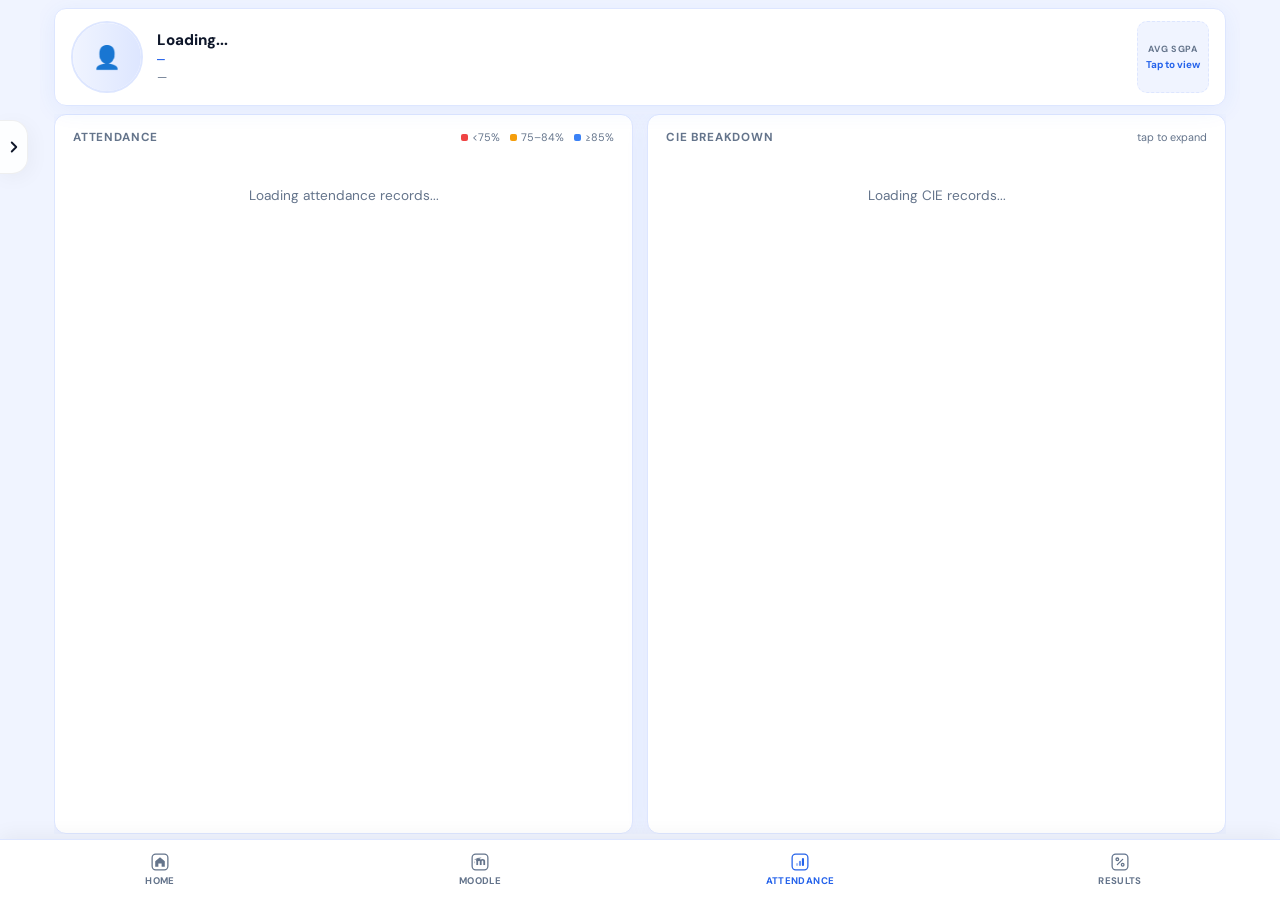
==== attendance/index.html @ 489765eb "UI Updated" ====
<!DOCTYPE html>
<html lang="en">
<head>
  <meta charset="UTF-8"/>
  <meta name="viewport" content="width=device-width, initial-scale=1.0, maximum-scale=1.0, user-scalable=no, viewport-fit=cover"/>
  <title>Attendance — Student Hub</title>
  <meta name="theme-color" content="#2563eb">
  <link rel="manifest" href="../manifest.json"/>
  <link rel="icon" type="image/svg+xml" href="../icon.svg"/>
  
  <link rel="preconnect" href="https://fonts.googleapis.com">
  <link rel="preconnect" href="https://fonts.gstatic.com" crossorigin>
  <link href="https://fonts.googleapis.com/css2?family=DM+Sans:wght@400;600;700;800&family=DM+Mono:wght@400;500;700;800&display=swap" rel="stylesheet">
  
  <script>
    try {
      var _t = localStorage.getItem('nie_theme') || (matchMedia('(prefers-color-scheme:dark)').matches ? 'dark' : 'light');
      document.documentElement.setAttribute('data-theme', _t);
    } catch(e) {}
  </script>
  
  <style>
    :root{--bg:#f0f4ff;--surface:#fff;--border:#dde6ff;--accent:#2563eb;--accent-h:#1d4ed8;--muted:#64748b;--text:#0f172a;--danger:#dc2626;--warn:#f59e0b;--radius:12px;--shadow:0 4px 24px rgba(37,99,235,.07);color-scheme:light}
    [data-theme=dark]{--bg:#0f172a;--surface:#000;--border:#334155;--muted:#94a3b8;--text:#e2e8f0;--shadow:0 4px 24px rgba(0,0,0,0.4);color-scheme:dark}
    [data-theme=dark] .cr:hover{background:#1e293b}
    [data-theme=dark] .cr{border-bottom-color:#1e293b}
    [data-theme=dark] details.bd-item[open] summary{background:#1e293b}
    [data-theme=dark] details.bd-item summary:hover{background:#1e3a5f}
    [data-theme=dark] .bd-code{background:#172554}
    [data-theme=dark] .att-tbl td{border-bottom-color:#334155}
    [data-theme=dark] .att-tbl-section{background:#2a2a2a}
    [data-theme=dark] .att-goal-box-cell{background:#2a2a2a}
    [data-theme=dark] .att-goal-card-head.g75{background:#2d1f06;color:#fbbf24;border-bottom-color:#78350f}
    [data-theme=dark] .att-goal-card-head.g85{background:#172554;color:#93c5fd;border-bottom-color:#1e40af}
    [data-theme=dark] .att-goal-card-head.done{background:#052e16;color:#4ade80;border-bottom-color:#14532d}
    [data-theme=dark] .att-modal-card{background:#000}
    [data-theme=dark] .att-modal-header{border-bottom-color:#334155}
    [data-theme=dark] .comp-track{background:#334155}
    [data-theme=dark] details.bd-item summary{background:#0f172a}
    [data-theme=dark] .cr-track{background:#334155}
    [data-theme=dark] .cr-mark{background:rgba(255,255,255,.45)}
    [data-theme=dark] .sgpa-sem-box.empty{background:#1e293b;border-color:#334155;color:#475569}
    [data-theme=dark] #refresh-overlay{background:rgba(15,23,42,.92)}
    [data-theme=dark] *::-webkit-scrollbar{width:6px;height:6px}
    [data-theme=dark] *::-webkit-scrollbar-track{background:#0f172a}
    [data-theme=dark] *::-webkit-scrollbar-thumb{background:#334155;border-radius:99px}
    [data-theme=dark] *::-webkit-scrollbar-thumb:hover{background:#475569}
    [data-theme=dark] [data-color=green]{background:rgba(22,163,74,.14)!important;border-color:rgba(22,163,74,.4)!important;color:#4ade80!important}
    [data-theme=dark] [data-color=blue]{background:rgba(37,99,235,.14)!important;border-color:rgba(37,99,235,.4)!important;color:#60a5fa!important}
    [data-theme=dark] [data-color=amber]{background:rgba(180,83,9,.18)!important;border-color:rgba(251,191,36,.35)!important;color:#fbbf24!important}
    [data-theme=dark] [data-color=red]{background:rgba(220,38,38,.14)!important;border-color:rgba(220,38,38,.4)!important;color:#f87171!important}
    [data-theme=dark] .sgpa-sem-row{opacity:.85}
    *,*::before,*::after{box-sizing:border-box;margin:0;padding:0}
    html,body{height:100%;overflow:hidden}
    body{font-family:'DM Sans',sans-serif;background:var(--bg);color:var(--text);display:flex;flex-direction:column}
    
    /* SHARED CSS */
    .bottom-nav{position:fixed;bottom:0;left:0;right:0;background:var(--surface);border-top:1px solid var(--border);display:flex;align-items:stretch;justify-content:space-around;padding:6px 0 max(6px,env(safe-area-inset-bottom));z-index:200;box-shadow:0 -4px 20px rgba(0,0,0,.05)}
    [data-theme=dark] .bottom-nav{box-shadow:0 -4px 20px rgba(0,0,0,.3)}
    .nav-tab{flex:1;display:flex;flex-direction:column;align-items:center;gap:3px;padding:7px 4px;color:var(--muted);font-family:'DM Sans',sans-serif;font-size:.6rem;font-weight:700;text-transform:uppercase;letter-spacing:.04em;text-decoration:none;transition:color .15s}
    .nav-tab:hover{color:var(--text)}.nav-tab.active{color:var(--accent)}
    .btn-icon{background:rgba(255,255,255,.12);border:1px solid rgba(255,255,255,.2);border-radius:8px;width:34px;height:34px;display:flex;align-items:center;justify-content:center;cursor:pointer;transition:background .15s;color:#fff;flex-shrink:0;padding:0}
    .btn-icon:hover{background:rgba(255,255,255,.22)}

    .modal-overlay{position:fixed;inset:0;z-index:9997;display:flex;align-items:center;justify-content:center;padding:16px;opacity:0;pointer-events:none;transition:opacity .2s;background:rgba(15,23,42,.5);backdrop-filter:blur(0)}
    .modal-overlay.active{opacity:1;pointer-events:auto;backdrop-filter:blur(12px)}
    .modal-card{background:var(--surface);border-radius:20px;padding:20px;width:min(520px,100%);box-shadow:0 20px 40px rgba(0,0,0,.15);transform:scale(.95);transition:transform .2s;border:1px solid var(--border);max-height:85vh;overflow-y:auto}
    .modal-overlay.active .modal-card{transform:scale(1)}
    .modal-title{font-size:1rem;font-weight:800;margin-bottom:14px;letter-spacing:-.3px;text-align:center}
    .s-group{margin-bottom:10px}
    .s-label{display:block;font-size:.65rem;font-weight:700;text-transform:uppercase;letter-spacing:.04em;color:var(--muted);margin-bottom:4px}
    .s-input{width:100%;height:42px;padding:0 12px;border:1.5px solid var(--border);border-radius:10px;background:var(--bg);color:var(--text);font-family:'DM Sans',sans-serif;font-size:.85rem;font-weight:600;outline:none;transition:border-color .15s}
    .s-input:focus{border-color:var(--accent)}
    .s-input::placeholder{color:var(--muted);font-weight:400}
    .email-row{display:flex;align-items:stretch}
    .email-row .s-input{border-radius:10px 0 0 10px;border-right:none;flex:1;min-width:0}
    .email-suffix{border:1.5px solid var(--border);border-left:none;border-radius:0 10px 10px 0;padding:0 10px;display:flex;align-items:center;font-size:.78rem;font-weight:600;color:var(--muted);white-space:nowrap;background:var(--bg)}
    .email-row:focus-within .s-input{border-color:var(--accent)}
    .email-row:focus-within .email-suffix{border-color:var(--accent)}
    .modal-actions{display:flex;gap:8px;margin-top:14px}
    .modal-btn{flex:1;padding:10px;border-radius:10px;font-family:'DM Sans',sans-serif;font-weight:700;font-size:.85rem;cursor:pointer;border:none;transition:all .15s}
    .modal-btn-cancel{background:var(--bg);color:var(--text);border:1.5px solid var(--border)}
    .modal-btn-cancel:hover{border-color:var(--muted)}
    .modal-btn-save{background:var(--accent);color:#fff}.modal-btn-save:hover{opacity:.9}
    
    .ce-dropdown{position:relative;user-select:none}
    .ce-dd-trigger{width:100%;height:42px;padding:0 12px;border:1.5px solid var(--border);border-radius:10px;background:var(--bg);color:var(--text);font-family:'DM Sans',sans-serif;font-size:.8rem;font-weight:600;display:flex;align-items:center;justify-content:space-between;cursor:pointer;transition:border-color .15s;gap:8px}
    .ce-dd-trigger:hover,.ce-dropdown.open .ce-dd-trigger{border-color:var(--accent)}
    .ce-dd-trigger svg{flex-shrink:0;color:var(--muted);transition:transform .2s}
    .ce-dropdown.open .ce-dd-trigger svg{transform:rotate(180deg)}
    .ce-dd-menu{position:absolute;left:0;right:0;top:calc(100% + 6px);background:var(--surface);border:1.5px solid var(--border);border-radius:10px;overflow:hidden;z-index:100;box-shadow:0 8px 24px rgba(0,0,0,.12);display:none}
    [data-theme=dark] .ce-dd-menu{box-shadow:0 8px 24px rgba(0,0,0,.4)}
    .ce-dropdown.open .ce-dd-menu{display:block}
    .ce-dd-opt{padding:10px 12px;font-size:.8rem;font-weight:600;font-family:'DM Sans',sans-serif;cursor:pointer;transition:background .1s;color:var(--text);display:flex;align-items:center;justify-content:space-between}
    .ce-dd-opt:hover{background:rgba(37,99,235,.05)}
    [data-theme=dark] .ce-dd-opt:hover{background:rgba(255,255,255,.06)}
    .ce-dd-opt.selected{color:var(--accent)}
    .ce-dd-opt+.ce-dd-opt{border-top:1px solid var(--border)}

    /* Global Navigation Drawer */
    .drawer-pull-tab {
      position: fixed; left: -4px; top: 120px; z-index: 999;
      width: 32px; height: 54px;
      background: rgba(255, 255, 255, 0.85); color: var(--text);
      border: 1px solid rgba(0,0,0,0.06); border-radius: 0 16px 16px 0;
      display: flex; align-items: center; justify-content: center;
      cursor: pointer; box-shadow: 4px 4px 20px rgba(0, 0, 0, 0.04);
      backdrop-filter: blur(12px); -webkit-backdrop-filter: blur(12px);
      transition: all 0.3s cubic-bezier(0.34, 1.56, 0.64, 1);
      padding: 0; padding-left: 4px; outline: none;
    }
    .drawer-pull-tab:hover { width: 40px; background: #fff; color: var(--accent); box-shadow: 6px 6px 24px rgba(0, 0, 0, 0.08); }
    .drawer-pull-tab:active { transform: scale(0.92) translateX(-4px); }
    [data-theme=dark] .drawer-pull-tab { background: rgba(0, 0, 0, 0.85); box-shadow: 4px 4px 20px rgba(0,0,0,0.4); border: 1px solid rgba(255,255,255,0.15); }
    [data-theme=dark] .drawer-pull-tab:hover { background: #000; box-shadow: 6px 6px 24px rgba(0,0,0,0.5); }

    .drawer-overlay {
      position: fixed; inset: 0; background: rgba(15, 23, 42, 0.2); 
      backdrop-filter: blur(0px); -webkit-backdrop-filter: blur(0px);
      z-index: 9998; opacity: 0; pointer-events: none;
      transition: all 0.4s cubic-bezier(0.16, 1, 0.3, 1);
    }
    .drawer-overlay.active { opacity: 1; pointer-events: auto; backdrop-filter: blur(6px); -webkit-backdrop-filter: blur(6px); }
    [data-theme=dark] .drawer-overlay { background: rgba(0, 0, 0, 0.4); }

    .drawer-content {
      position: absolute; left: 0; top: 0; bottom: 0;
      width: 290px; background: rgba(255, 255, 255, 0.85);
      border-right: 1px solid rgba(0,0,0,0.06); border-radius: 0 24px 24px 0;
      display: flex; flex-direction: column;
      transform: translateX(-100%); transition: transform 0.4s cubic-bezier(0.16, 1, 0.3, 1);
      box-shadow: 20px 0 40px rgba(0, 0, 0, 0.06);
      backdrop-filter: blur(20px); -webkit-backdrop-filter: blur(20px);
      overflow: hidden;
    }
    .drawer-overlay.active .drawer-content { transform: translateX(0); }
    [data-theme=dark] .drawer-content { background: rgba(0, 0, 0, 0.85); box-shadow: 20px 0 40px rgba(0,0,0,0.5); border-right: 1px solid rgba(255,255,255,0.15); }

    .drawer-header { padding: 24px 20px; display: flex; align-items: center; justify-content: space-between; flex-shrink: 0; }
    .drawer-title { font-size: 1.25rem; font-weight: 800; color: var(--text); letter-spacing: -0.5px; }
    .drawer-close-btn {
      background: rgba(0,0,0,0.03); border: none; color: var(--muted); cursor: pointer;
      width: 36px; height: 36px; border-radius: 12px; display: flex; align-items: center; justify-content: center;
      transition: background 0.15s, color 0.15s; padding: 0;
    }
    .drawer-close-btn:hover { background: rgba(0,0,0,0.08); color: var(--text); }
    [data-theme=dark] .drawer-close-btn { background: rgba(255,255,255,0.05); }
    [data-theme=dark] .drawer-close-btn:hover { background: rgba(255,255,255,0.1); color: #fff; }

    .drawer-menu-list { padding: 10px 16px 24px 16px; display: flex; flex-direction: column; gap: 6px; flex: 1; overflow-y: auto; }
    .drawer-menu-item {
      display: flex; align-items: center; gap: 14px; padding: 14px 16px; border-radius: 14px;
      color: var(--muted); text-decoration: none; font-family: 'DM Sans', sans-serif; font-size: 0.95rem; font-weight: 600;
      transition: all 0.2s ease; background: transparent; border: none; width: 100%; text-align: left; cursor: pointer; outline: none;
    }
    .drawer-menu-item:hover { background: rgba(37, 99, 235, 0.08); color: var(--accent); transform: translateX(4px); }
    [data-theme=dark] .drawer-menu-item:hover { background: rgba(255, 255, 255, 0.06); color: #fff; }
    .drawer-menu-item.danger { color: var(--danger); margin-top: auto; }
    .drawer-menu-item.danger:hover { background: rgba(239, 68, 68, 0.08); color: var(--danger); transform: translateX(4px); }
    .drawer-menu-icon { display: flex; align-items: center; justify-content: center; flex-shrink: 0; color: currentColor; }
    .drawer-menu-icon svg { display: block; transition: transform 0.2s ease; }
    .drawer-divider { height: 1px; background: linear-gradient(90deg, transparent, rgba(0,0,0,0.06), transparent); margin: 12px 0; flex-shrink: 0; border: none; }
    [data-theme=dark] .drawer-divider { background: linear-gradient(90deg, transparent, rgba(255,255,255,0.15), transparent); }

    .drawer-footer {
      padding: 16px 20px 20px 20px; border-top: 1px solid rgba(0,0,0,0.06); flex-shrink: 0;
      display: flex; align-items: center; justify-content: space-between; background: rgba(255,255,255,0.4);
    }
    [data-theme=dark] .drawer-footer { background: rgba(0,0,0,0.2); border-top: 1px solid rgba(255,255,255,0.15); }
    .drawer-footer-item {
      flex: 1; display: flex; flex-direction: column; align-items: center; justify-content: center; gap: 6px;
      color: var(--muted); cursor: pointer; transition: all 0.2s ease; padding: 10px; border-radius: 14px;
    }
    .drawer-footer-item:hover { color: var(--accent); background: #fff; box-shadow: 0 4px 14px rgba(0,0,0,0.05); transform: translateY(-2px); }
    [data-theme=dark] .drawer-footer-item:hover { background: #1e293b; box-shadow: 0 4px 14px rgba(0,0,0,0.3); color: #fff; }
    .drawer-footer-icon { display: flex; align-items: center; }
    .drawer-footer-label { font-size: 0.75rem; font-weight: 700; letter-spacing: 0.02em; }
    .drawer-footer-divider { width: 1px; height: 32px; background: rgba(0,0,0,0.06); flex-shrink: 0; margin: 0 10px; }
    [data-theme=dark] .drawer-footer-divider { background: rgba(255,255,255,0.15); }

    .drawer-section-title { font-size: 0.65rem; font-weight: 700; text-transform: uppercase; letter-spacing: 0.08em; color: var(--muted); margin-bottom: 8px; padding-left: 8px; }
    .drawer-sem-ctrl { display: flex; background: rgba(0,0,0,0.04); border-radius: 14px; padding: 4px; gap: 4px; }
    [data-theme=dark] .drawer-sem-ctrl { background: #1e293b; }
    .drawer-sem-btn {
      flex: 1; background: transparent; border: none; color: var(--muted); font-family: 'DM Sans', sans-serif;
      font-size: 0.8rem; font-weight: 700; padding: 8px 0; border-radius: 10px; cursor: pointer; transition: all 0.2s ease; outline: none;
    }
    .drawer-sem-btn:hover { color: var(--text); }
    .drawer-sem-btn.active { background: #fff; color: var(--accent); box-shadow: 0 2px 10px rgba(0,0,0,0.08); }
    [data-theme=dark] .drawer-sem-btn.active { background: var(--accent); color: #fff; box-shadow: 0 2px 10px rgba(0,0,0,0.4); }

    /* PAGE LAYOUT */
    .page{flex:1;min-height:0;overflow:hidden;display:flex;flex-direction:column;gap:8px;padding:8px 14px;padding-bottom:calc(58px + env(safe-area-inset-bottom,0px) + 8px);max-width:1200px;width:100%;margin:0 auto;box-sizing:border-box}
    .flip-wrap{flex-shrink:0;perspective:900px;cursor:pointer;user-select:none;width:100%;min-width:0}
    .flip-inner{position:relative;transform-style:preserve-3d;transition:transform .5s cubic-bezier(.4,0,.2,1);border-radius:var(--radius);width:100%;min-width:0}
    .flip-inner.flipped{transform:rotateY(180deg)}
    .card-face{background:var(--surface);border-radius:var(--radius);box-shadow:var(--shadow);border:1px solid var(--border);padding:12px 16px;backface-visibility:hidden;-webkit-backface-visibility:hidden;box-sizing:border-box;width:100%}
    .card-back{position:absolute;inset:0;transform:rotateY(180deg);overflow:hidden;padding:10px!important;display:flex;align-items:center}
    .flip-back-inner{width:100%}
    .stu-main-row{display:flex;align-items:center;gap:14px;width:100%}
    .photo-wrap{position:relative;width:72px;height:72px;border-radius:50%;border:2px solid var(--border);flex-shrink:0;background:var(--surface);overflow:hidden;backface-visibility:hidden;-webkit-backface-visibility:hidden;transform:translateZ(0)}
    .photo-skel{position:absolute;inset:0;display:flex;align-items:center;justify-content:center;font-size:1.4rem;font-weight:800;color:var(--muted);background:linear-gradient(90deg,var(--bg) 0%,var(--border) 50%,var(--bg) 100%);background-size:200% 100%;animation:shimmer 1.5s infinite linear;z-index:1}
    .student-photo{position:relative;width:100%;height:100%;object-fit:cover;z-index:2;opacity:0;transition:opacity 0.25s ease;backface-visibility:hidden;-webkit-backface-visibility:hidden}
    .student-photo.loaded{opacity:1}
    .student-photo-ph{width:72px;height:72px;border-radius:50%;flex-shrink:0;background:var(--accent);color:#fff;display:flex;align-items:center;justify-content:center;font-size:1.5rem;font-weight:800;backface-visibility:hidden;-webkit-backface-visibility:hidden;transform:translateZ(0)}
    @keyframes shimmer{0%{background-position:200% 0}100%{background-position:-200% 0}}
    [data-theme=dark] .photo-skel{background:linear-gradient(90deg,#0f172a 0%,#1e293b 50%,#0f172a 100%);background-size:200% 100%}
    .stu-info h2{font-size:.95rem;font-weight:800;margin-bottom:1px}
    .stu-usn{font-family:'DM Mono',monospace;font-size:.8rem;color:var(--accent);margin-bottom:1px}
    .stu-prog{font-size:.74rem;color:var(--muted)}
    
    .sgpa-chip{display:flex;flex-direction:column;align-items:center;justify-content:center;width:72px;height:72px;border-radius:10px;border:1.5px solid;flex-shrink:0;font-family:'DM Sans',sans-serif;margin-left:auto;text-align:center}
    .sgpa-chip-label{font-size:.56rem;font-weight:700;letter-spacing:.07em;text-transform:uppercase;opacity:.72}
    .sgpa-chip-val{font-family:'DM Mono',monospace;font-size:1.2rem;font-weight:800;line-height:1.1;margin:1px 0}
    .sgpa-chip-hint{font-size:.52rem;opacity:.55;margin-top:1px}
    .sgpa-fetch-btn{display:flex;flex-direction:column;align-items:center;justify-content:center;width:72px;height:72px;border-radius:10px;border:1.5px dashed var(--border);background:var(--bg);flex-shrink:0;margin-left:auto;cursor:pointer;transition:border-color .15s,background .15s;font-family:'DM Sans',sans-serif;text-align:center}
    .sgpa-fetch-btn:hover:not(:disabled){border-color:var(--accent);background:#eff6ff}
    .sgpa-fetch-btn:disabled{opacity:.6;cursor:not-allowed}
    .sgpa-fetch-label{font-size:.56rem;font-weight:700;letter-spacing:.07em;text-transform:uppercase;color:var(--muted)}
    .sgpa-fetch-sub{font-size:.62rem;font-weight:700;color:var(--accent);margin-top:3px}
    [data-theme=dark] .sgpa-fetch-btn{background:#1e293b;border-color:#334155}
    [data-theme=dark] .sgpa-fetch-btn:hover:not(:disabled){background:#1e3a5f;border-color:var(--accent)}

    .sgpa-grid{display:grid;grid-template-columns:repeat(4,minmax(0,1fr));gap:5px;width:100%;min-width:0}
    .sgpa-year-col{display:flex;flex-direction:row;align-items:stretch;gap:3px;min-width:0;overflow:hidden}
    .sgpa-yr-label{writing-mode:vertical-rl;transform:rotate(180deg);font-size:.5rem;font-weight:700;color:var(--muted);letter-spacing:.05em;text-transform:uppercase;white-space:nowrap;display:flex;align-items:center;justify-content:center;flex-shrink:0}
    .sgpa-year-boxes{display:flex;flex-direction:column;gap:3px;flex:1;min-width:0}
    .sgpa-sem-box{display:flex;flex-direction:column;align-items:center;justify-content:center;padding:4px 2px;border-radius:7px;border:1.5px solid var(--border);background:var(--bg);flex:1;min-width:0;overflow:hidden}
    .sgpa-sem-box.empty{opacity:.35}
    .sgpa-sem-row{font-size:.5rem;font-weight:700;opacity:.65;text-transform:uppercase;letter-spacing:.03em;line-height:1.2}
    [data-theme=dark] .sgpa-sem-box.empty .sgpa-sem-row{opacity:1;color:#e2e8f0}
    [data-theme=dark] .sgpa-yr-label{color:#94a3b8}
    .sgpa-sem-val{font-family:'DM Mono',monospace;font-size:.78rem;font-weight:800;line-height:1.2;width:100%;text-align:center;overflow:hidden;text-overflow:ellipsis;white-space:nowrap}

    .data-section{flex:1;overflow:hidden;min-height:0;display:flex;flex-direction:column}
    .tab-card{background:var(--surface);border-radius:var(--radius);box-shadow:var(--shadow);border:1px solid var(--border);overflow:hidden;display:flex;flex-direction:column;flex:1;min-height:0}
    .tab-bar{display:flex;border-bottom:1px solid var(--border);flex-shrink:0}
    .tab-btn{flex:1;padding:12px 16px;font-family:'DM Sans',sans-serif;font-size:.84rem;font-weight:700;color:var(--muted);background:var(--bg);border:none;cursor:pointer;transition:color .15s,background .15s;display:flex;align-items:center;justify-content:center;gap:7px;position:relative}
    .tab-btn:hover{color:var(--text);background:#f0f4ff}
    .tab-btn.active{color:var(--accent);background:var(--surface)}
    .tab-btn.active::after{content:'';position:absolute;bottom:-1px;left:0;right:0;height:2.5px;background:var(--accent);border-radius:2px 2px 0 0}
    .tab-panel{padding:10px 12px;display:none;flex:1;flex-direction:column;min-height:0}
    .tab-panel.active{display:flex}
    #tab-att{overflow:hidden}
    #tab-cie{overflow-y:auto}
    .desktop-grid{display:none}
    @media(min-width:700px){
      .tab-card{display:none}
      .desktop-grid{display:grid;grid-template-columns:1fr 1fr;gap:14px;height:100%;min-height:0}
      .desk-panel{background:var(--surface);border-radius:var(--radius);box-shadow:var(--shadow);border:1px solid var(--border);display:flex;flex-direction:column;overflow:hidden;min-height:0}
      .desk-panel-head{display:flex;align-items:center;justify-content:space-between;padding:14px 18px 0;flex-shrink:0}
      .desk-panel-title{font-size:.73rem;font-weight:700;letter-spacing:.07em;text-transform:uppercase;color:var(--muted)}
      .desk-panel-body{flex:1;overflow-y:auto;padding:12px 18px 16px;display:flex;flex-direction:column}
      .desk-panel-body--cie{overflow-y:auto}
    }
    .card-legend{display:flex;gap:10px;flex-wrap:wrap;margin-bottom:8px;justify-content:center}
    .leg-item{display:flex;align-items:center;gap:4px;font-size:.68rem;color:var(--muted)}
    .leg-dot{width:7px;height:7px;border-radius:2px;flex-shrink:0}
    .empty-panel{text-align:center;color:var(--muted);font-size:.85rem;padding:30px 0}
    .cie-panel{display:flex;flex-direction:column;flex:1;min-height:0;gap:6px;padding:2px 0}
    .att-rows{display:flex;flex-direction:column;flex:1;justify-content:space-evenly;height:100%;gap:3px;overflow:hidden}
    .cr{display:grid;grid-template-columns:130px 1fr auto;align-items:center;gap:8px;padding:0 8px;border-bottom:1px solid var(--border);border-radius:8px;cursor:pointer;transition:background .12s;flex:1 1 auto;max-height:60px;min-height:36px}
    .cr:last-child{border-bottom:none}
    .cr:hover{background:#f0f4ff}
    .cr-label{min-width:0}
    .cr-name{display:block;font-size:.74rem;font-weight:700;letter-spacing:-0.01em;color:var(--text);white-space:nowrap;overflow:hidden;text-overflow:ellipsis}
    .cr-track{position:relative;height:9px;background:#f1f5f9;border-radius:5px;overflow:visible}
    .cr-fill{height:100%;border-radius:5px;transition:width .4s ease}
    .cr-mark{position:absolute;top:-3px;width:2px;height:15px;background:rgba(0,0,0,.35);border-radius:1px;z-index:2}
    .cr-pill{font-family:'DM Mono',monospace;font-size:.72rem;font-weight:700;padding:3px 0;border-radius:20px;border:1px solid;white-space:nowrap;display:flex;align-items:center;justify-content:center;gap:2px;flex-shrink:0;width:52px}
    .cr-pill-arrow{font-size:.85rem;font-weight:800;line-height:1}
    details.bd-item{border:1.5px solid var(--border);border-radius:10px;overflow:hidden;flex:1;display:flex;flex-direction:column;min-height:32px;margin-bottom:0}
    details.bd-item:last-child{margin-bottom:0}
    details.bd-item[open]{border-color:var(--accent);flex:none}
    details.bd-item summary{list-style:none;display:flex;align-items:center;justify-content:space-between;gap:10px;padding:0 14px;cursor:pointer;background:var(--bg);transition:background .12s;user-select:none;flex:1;min-height:32px}
    details.bd-item[open] summary{background:#f8faff;flex:none;flex-shrink:0}
    details.bd-item summary:hover{background:#eef2ff}
    .bd-code{font-family:'DM Mono',monospace;font-size:.78rem;font-weight:700;color:var(--accent);flex-shrink:0;background:#eff6ff;padding:2px 7px;border-radius:6px}
    details.bd-item summary::-webkit-details-marker{display:none}
    .bd-left{display:flex;align-items:center;gap:8px;min-width:0;flex:1}
    .bd-name{font-size:.82rem;color:var(--text);white-space:nowrap;overflow:hidden;text-overflow:ellipsis;font-weight:600}
    .bd-right{display:flex;align-items:center;gap:8px;flex-shrink:0}
    .bd-pill{font-family:'DM Mono',monospace;font-size:.75rem;font-weight:700;padding:3px 9px;border-radius:20px;border:1px solid transparent;white-space:nowrap}
    .bd-pill-main{width:56px;text-align:center;display:inline-flex;align-items:center;justify-content:center;color:#b91c1c;background:#fff1f2;border-color:#fecdd3;font-variant-numeric:tabular-nums;}
    [data-theme=dark] .bd-pill-main{color:#f87171;background:rgba(220,38,38,.14);border-color:rgba(220,38,38,.4)}
    .bd-chevron{color:var(--muted);font-size:.8rem;transition:transform .18s;line-height:1;flex-shrink:0}
    details.bd-item[open] .bd-chevron{transform:rotate(90deg)}
    .bd-body{padding:12px 14px 14px}
    .cie-detail-placeholder{text-align:center;color:var(--muted);font-size:.8rem;padding:8px 0}
    .comp-row{margin-bottom:8px}.comp-row:last-child{margin-bottom:0}
    .comp-meta{display:flex;align-items:center;justify-content:space-between;margin-bottom:3px;gap:6px}
    .comp-name{font-family:'DM Mono',monospace;font-size:.7rem;font-weight:600;color:var(--text);white-space:nowrap;overflow:hidden;text-overflow:ellipsis;min-width:0;flex:1}
    .comp-val{font-family:'DM Mono',monospace;font-size:.7rem;font-weight:700}
    .comp-track{position:relative;height:12px;background:#f1f5f9;border-radius:6px;overflow:visible}
    .comp-fill{height:100%;border-radius:6px;transition:width .4s ease;min-width:2px}
    .comp-avg-badge{position:absolute;top:50%;transform:translate(-50%,-50%);background:#ef4444;color:#fff;font-family:'DM Mono',monospace;font-size:.58rem;font-weight:700;padding:1px 4px;border-radius:3px;white-space:nowrap;z-index:2;line-height:1.6;box-shadow:0 1px 3px rgba(0,0,0,.25);pointer-events:none}
    
    #refresh-overlay{display:none;position:fixed;inset:0;z-index:90;background:rgba(240,244,255,.9);backdrop-filter:blur(4px);flex-direction:column;align-items:center;justify-content:center;gap:12px}
    [data-theme=dark] #refresh-overlay{background:rgba(15,23,42,.9)}
    #refresh-overlay.active{display:flex}
    .big-spinner{width:38px;height:38px;border:3px solid var(--border);border-top-color:var(--accent);border-radius:50%;animation:spin .7s linear infinite}
    .overlay-txt{font-size:.88rem;font-weight:700;color:var(--accent)}
    @keyframes spin{to{transform:rotate(360deg)}}

    /* Attendance Detail Modal */
    .att-modal-overlay{position:fixed;inset:0;background:rgba(15,23,42,.45);backdrop-filter:blur(3px);display:flex;align-items:flex-end;justify-content:center;z-index:10000}
    @media(min-width:500px){.att-modal-overlay{align-items:center}}
    .att-modal-card{background:var(--surface);border-radius:16px 16px 0 0;width:100%;max-width:640px;max-height:88vh;overflow:hidden;display:flex;flex-direction:column;box-shadow:0 -4px 32px rgba(0,0,0,.15)}
    @media(min-width:500px){.att-modal-card{border-radius:16px;max-height:82vh}}
    .att-modal-header{padding:14px 18px 12px;border-bottom:1px solid var(--border);display:flex;align-items:center;justify-content:space-between;flex-shrink:0}
    .att-modal-title{font-size:.9rem;font-weight:800;color:var(--text);margin:0;overflow:hidden;text-overflow:ellipsis;white-space:nowrap}
    .att-modal-close{background:none;border:none;width:28px;height:28px;border-radius:50%;display:flex;align-items:center;justify-content:center;cursor:pointer;color:var(--muted);font-size:1.1rem;flex-shrink:0;transition:background .15s}
    .att-modal-close:hover{background:var(--bg)}
    .att-modal-body{padding:14px 16px;overflow-y:auto;display:flex;flex-direction:column;gap:12px}
    .att-goal-grid{display:grid;grid-template-columns:1fr 1fr;gap:8px}
    .att-goal-card{border-radius:12px;border:1.5px solid var(--border);overflow:hidden;display:flex;flex-direction:column}
    .att-goal-card-head{padding:7px 12px;font-size:.65rem;font-weight:800;letter-spacing:.07em;text-transform:uppercase;text-align:center}
    .att-goal-card-head.g75{background:#fffbeb;color:#92400e;border-bottom:1.5px solid #fde68a}
    .att-goal-card-head.g85{background:#eff6ff;color:#1d4ed8;border-bottom:1.5px solid #bfdbfe}
    .att-goal-card-head.done{background:#f0fdf4;color:#15803d;border-bottom:1.5px solid #bbf7d0}
    .att-goal-boxes{display:grid;grid-template-columns:1fr 1fr;gap:0;flex:1;align-items:stretch}
    .att-goal-box-cell{padding:10px 6px;text-align:center;background:var(--bg);display:flex;flex-direction:column;align-items:center;justify-content:center}
    .att-goal-box-cell:first-child{border-right:1px solid var(--border)}
    .att-goal-box-val{font-family:'DM Mono',monospace;font-size:1.4rem;font-weight:800;line-height:1}
    .att-goal-box-lbl{font-size:.58rem;font-weight:700;letter-spacing:.05em;text-transform:uppercase;color:var(--muted);margin-top:3px}
    .att-tables-wrap{display:grid;grid-template-columns:1fr 1fr;gap:8px}
    .att-tbl-section{background:var(--bg);border-radius:10px;overflow:hidden}
    .att-tbl-head{padding:8px 10px;font-size:.7rem;font-weight:800;letter-spacing:.05em;text-transform:uppercase;border-bottom:1px solid var(--border);display:flex;align-items:center;justify-content:space-between}
    .att-tbl-head-present{color:#15803d}
    .att-tbl-head-absent{color:#9f1239}
    .att-count-pill{font-family:'DM Mono',monospace;font-size:.7rem;font-weight:700;padding:1px 7px;border-radius:20px}
    .att-count-pill.present{background:#dcfce7;color:#166534}
    .att-count-pill.absent{background:#fee2e2;color:#991b1b}
    .att-tbl{width:100%;border-collapse:collapse;font-size:.72rem}
    .att-tbl th{padding:5px 8px;text-align:center;color:var(--muted);font-weight:700;font-size:.65rem;letter-spacing:.04em;text-transform:uppercase;border-bottom:1px solid var(--border);}
    .att-tbl td{padding:5px 8px;border-bottom:1px solid #f1f5ff;color:var(--text)}
    .att-tbl tr:last-child td{border-bottom:none}
    .att-tbl .mono{font-family:'DM Mono',monospace}
    .att-tbl th,.att-tbl td{text-align:center;}
  </style>
</head>
<body>

<input type="hidden" id="att-cookies" value="" />
<input type="hidden" id="att-usn" value="" />
<input type="hidden" id="att-sem" value="even" />

<div class="page">
  <!-- FLIP CARD -->
  <div class="flip-wrap" id="flip-wrap" style="cursor:default" onclick="flipCard()">
    <div class="flip-inner" id="flip-inner">
      <div class="card-face">
        <div class="stu-main-row">
          <div class="photo-wrap" id="stu-photo-wrap">
            <div class="photo-skel" id="stu-photo-skel">👤</div>
            <img class="student-photo" id="stu-photo-img" src="" alt="Student Photo" onload="this.classList.add('loaded')" onerror="this.style.display='none'"/>
          </div>
          <div class="stu-info">
            <h2 style="display: flex; align-items: center; gap: 8px;" id="stu-name-el">Loading...</h2>
            <div class="stu-usn" id="stu-usn-el">—</div>
            <div class="stu-prog" id="stu-prog-el">—</div>
          </div>
          <div id="sgpa-slot" style="margin-left: auto;">
            <button class="sgpa-fetch-btn" id="sgpa-fetch-btn" onclick="event.stopPropagation(); fetchSgpa();">
              <span class="sgpa-fetch-label">Avg SGPA</span>
              <span class="sgpa-fetch-sub">Tap to view</span>
            </button>
          </div>
        </div>
      </div>
      <div class="card-face card-back">
        <div class="flip-back-inner" id="sgpa-back-slot">
          <!-- Backside SGPA 8-Sem Grid -->
        </div>
      </div>
    </div>
  </div>

  <!-- DATA SECTION -->
  <div class="data-section">
    <!-- MOBILE TAB VIEW -->
    <div class="tab-card">
      <div class="tab-bar">
        <button class="tab-btn active" id="tab-btn-att" onclick="switchTab('att',this)">Attendance</button>
        <button class="tab-btn" id="tab-btn-cie" onclick="switchTab('cie',this)">CIE</button>
      </div>
      <div class="tab-panel active" id="tab-att">
        <div class="card-legend">
          <span class="leg-item"><span class="leg-dot" style="background:#ef4444"></span>&lt;75%</span>
          <span class="leg-item"><span class="leg-dot" style="background:#f59e0b"></span>75–84%</span>
          <span class="leg-item"><span class="leg-dot" style="background:#3b82f6"></span>&ge;85%</span>
        </div>
        <div class="att-rows" id="att-rows-container">
          <div class="empty-panel">Loading attendance records...</div>
        </div>
      </div>
      <div class="tab-panel" id="tab-cie">
        <div class="cie-panel" id="cie-accordion-container">
          <div class="empty-panel">Loading CIE records...</div>
        </div>
      </div>
    </div>

    <!-- DESKTOP 2-COLUMN VIEW -->
    <div class="desktop-grid">
      <div class="desk-panel">
        <div class="desk-panel-head">
          <span class="desk-panel-title">Attendance</span>
          <div class="card-legend" style="margin-bottom:0">
            <span class="leg-item"><span class="leg-dot" style="background:#ef4444"></span>&lt;75%</span>
            <span class="leg-item"><span class="leg-dot" style="background:#f59e0b"></span>75–84%</span>
            <span class="leg-item"><span class="leg-dot" style="background:#3b82f6"></span>&ge;85%</span>
          </div>
        </div>
        <div class="desk-panel-body" id="desk-att-rows">
          <div class="empty-panel">Loading attendance records...</div>
        </div>
      </div>

      <div class="desk-panel">
        <div class="desk-panel-head">
          <span class="desk-panel-title">CIE Breakdown</span>
          <span style="font-size:.68rem;color:var(--muted)">tap to expand</span>
        </div>
        <div class="desk-panel-body desk-panel-body--cie" id="desk-cie-accordion">
          <div class="empty-panel">Loading CIE records...</div>
        </div>
      </div>
    </div>
  </div>
</div>

<!-- ATTENDANCE DETAIL MODAL -->
<div id="att-modal" class="att-modal-overlay" style="display:none;">
  <div class="att-modal-card">
    <div class="att-modal-header">
      <div class="att-modal-title" id="att-modal-title">Attendance Details</div>
      <button class="att-modal-close" onclick="closeAttModal()">&times;</button>
    </div>
    <div id="att-modal-body" class="att-modal-body"></div>
  </div>
</div>

<!-- REFRESH OVERLAY -->
<div id="refresh-overlay">
  <div class="big-spinner"></div>
  <div class="overlay-txt">Refreshing...</div>
</div>

<!-- BOTTOM NAVIGATION -->
<div class="bottom-nav">
  <a class="nav-tab" href="../">
    <svg width="18" height="18" viewBox="0 0 512 512" fill="none"><rect x="32" y="32" width="448" height="448" rx="100" stroke="currentColor" stroke-width="36"/><path fill="currentColor" d="M256 120L120 235V392H210V300H302V392H392V235L256 120Z"/></svg>Home
  </a>
  <a class="nav-tab" href="../moodle/">
    <svg width="18" height="18" viewBox="0 0 512 512" fill="none"><rect x="32" y="32" width="448" height="448" rx="100" stroke="currentColor" stroke-width="36" fill="none"/><g transform="translate(86, 74) scale(2.5)" fill="currentColor" stroke="currentColor"><path fill="currentColor" d="M106.259 105.754V66.975c0-8.164-3.397-12.244-10.034-12.244-6.629 0-10.034 4.08-10.034 12.244v38.779H66.294V66.975c0-8.164-3.228-12.244-9.862-12.244-6.633 0-10.036 4.08-10.036 12.244v38.779H26.667V64.768c0-8.504 2.891-14.801 8.844-19.223 5.102-3.91 12.246-5.777 20.92-5.777 9.015 0 15.478 2.207 19.727 6.801 3.57-4.594 10.207-6.801 19.897-6.801 8.844 0 15.819 1.867 20.922 5.777 5.951 4.422 8.843 10.719 8.843 19.223v41.152h-19.563v-.166z"/><path fill="currentColor" opacity="0.85" d="M28.539 49.627l-2.041 10.207c18.708 6.291 36.395.166 45.751-16.158-13.778-9.522-26.535.17-43.71 5.951"/><path fill="currentColor" opacity="0.7" d="M28.539 47.08c-.681 3.91-1.192 7.65-1.872 11.563 17.857 6.125 35.375.85 44.73-15.137-11.909-13.776-25.17-2.383-42.858 3.574"/><path fill="currentColor" opacity="0.6" d="M49.799 51.668c-8.164-1.701-17.009 2.555-23.131 6.975-3.912-28.57 13.777-27.893 36.903-20.75-1.529 6.975-4.083 16.33-8.502 21.941-.169-3.744-1.869-6.293-5.27-8.166"/><path fill="currentColor" opacity="0.8" d="M2.178 47.08c29.932-18.031 46.77-21.43 81.634-25-40.478 31.969-41.499 25-81.634 25"/><path stroke="currentColor" stroke-width=".5" fill="none" d="M83.812 22.246L51.667 45.545"/><path opacity=".23" fill="currentColor" d="M45.545 34.66c.34 3.744-.511-3.572 0 0"/><path stroke="currentColor" stroke-width=".5" fill="none" d="M2.178 47.08l49.489-1.535"/><path stroke="currentColor" stroke-width=".5" d="M42.484 35.002C33.98 37.383 6.09 43.506 5.747 47.08c-.849 6.631-.167 17.176-.167 17.176" fill="none"/><path fill="currentColor" d="M8.131 89.596c-3.063-7.652-6.804-16.158-2.384-26.703C8.64 72.756 8.131 80.24 8.131 89.596"/><path fill="currentColor" d="M41.076 33.844c.708-.25 1.384-.17 1.509.184.126.355-.344.846-1.052 1.096-.709.256-1.384.172-1.51-.184-.127-.352.344-.844 1.053-1.096z"/></g></svg>Moodle
  </a>
  <a class="nav-tab active" href="./">
    <svg width="18" height="18" viewBox="0 0 512 512" fill="none" stroke="currentColor" stroke-width="36"><rect x="32" y="32" width="448" height="448" rx="100"/><rect x="142" y="281" width="60" height="90" rx="30" fill="currentColor" stroke="none" opacity="0.4"/><rect x="226" y="221" width="60" height="150" rx="30" fill="currentColor" stroke="none" opacity="0.7"/><rect x="310" y="141" width="60" height="230" rx="30" fill="currentColor" stroke="none"/></svg>Attendance
  </a>
  <a class="nav-tab" href="../results/">
    <svg width="18" height="18" viewBox="0 0 512 512" fill="none" stroke="currentColor" stroke-width="36" stroke-linecap="round" stroke-linejoin="round"><rect x="32" y="32" width="448" height="448" rx="100"/><line x1="180" y1="332" x2="332" y2="180"/><circle cx="180" cy="180" r="38"/><circle cx="332" cy="332" r="38"/></svg>Results
  </a>
</div>

<!-- SETTINGS MODAL -->
<div id="creds-modal" class="modal-overlay" onclick="if(event.target===this)closeCredsEditor()">
  <div class="modal-card" id="creds-modal-card">
    <div class="modal-title" id="ce-modal-title">Attendance Settings</div>
    <div class="settings-grid">
      <div id="ce-att-col">
        <div class="s-group"><label class="s-label">USN</label><input type="text" id="ce-usn" class="s-input" autocorrect="off" spellcheck="false"></div>
        <div class="s-group"><label class="s-label">Date of Birth</label><input type="text" id="ce-dob" class="s-input" placeholder="DD/MM/YYYY" maxlength="10"></div>
        <div class="s-group"><label class="s-label">Verification Type</label>
          <input type="hidden" id="ce-idtype" value="1"/>
          <div class="ce-dropdown" id="ce-idtype-dd">
            <div class="ce-dd-trigger" onclick="toggleCeDd()">
              <span id="ce-idtype-label">Father's Last 4 Digits</span>
              <svg width="14" height="14" viewBox="0 0 24 24" fill="none" stroke="currentColor" stroke-width="2.5" stroke-linecap="round" stroke-linejoin="round"><polyline points="6 9 12 15 18 9"/></svg>
            </div>
            <div class="ce-dd-menu">
              <div class="ce-dd-opt selected" onclick="pickCeIdType('1','Father\'s Last 4 Digits',this)">Father's Last 4 Digits</div>
              <div class="ce-dd-opt" onclick="pickCeIdType('2','Mother\'s Last 4 Digits',this)">Mother's Last 4 Digits</div>
              <div class="ce-dd-opt" onclick="pickCeIdType('5','Guardian\'s Last 4 Digits',this)">Guardian's Last 4 Digits</div>
            </div>
          </div>
        </div>
        <div class="s-group">
          <label class="s-label">Code</label>
          <input type="text" id="ce-code" class="s-input" maxlength="4" style="font-family:'DM Mono',monospace;letter-spacing:2px">
          <div id="ce-err-code" style="display:none;color:var(--danger);font-size:.76rem;font-weight:600;margin-top:4px">Enter exactly 4 digits</div>
        </div>
      </div>
      <div id="ce-moodle-col" style="display:none;">
        <div class="s-group"><label class="s-label">Email</label>
          <div class="email-row"><input type="text" id="ce-moodle-prefix" class="s-input" placeholder="college-mail"><div class="email-suffix">@nie.ac.in</div></div>
        </div>
        <div class="s-group"><label class="s-label">Password</label><input type="password" id="ce-moodle-pass" class="s-input"></div>
      </div>
    </div>
    <div class="modal-actions">
      <button class="modal-btn modal-btn-cancel" onclick="closeCredsEditor()">Cancel</button>
      <button class="modal-btn modal-btn-save" onclick="saveCredsEditor()">Save</button>
    </div>
  </div>
</div>

<!-- LOGOUT CONFIRM MODAL -->
<div id="logout-confirm-modal" class="modal-overlay" onclick="if(event.target===this)closeLogoutConfirm()">
  <div class="modal-card" style="width: min(340px, 100%); text-align: center; padding: 24px;">
    <div class="modal-title" style="font-size: 1.1rem; font-weight: 800; margin-bottom: 8px; color: var(--danger);">Clear Data?</div>
    <div style="font-size: 0.85rem; color: var(--muted); line-height: 1.5; margin-bottom: 20px; font-weight: 500;">
      Are you sure you want to clear all data and logout? This action cannot be undone.
    </div>
    <div class="modal-actions" style="display: flex; gap: 8px;">
      <button class="modal-btn modal-btn-cancel" onclick="closeLogoutConfirm()">Cancel</button>
      <button class="modal-btn" style="background: var(--danger); color: #fff;" onclick="executeLogout()">Clear All</button>
    </div>
  </div>
</div>

<!-- DRAWER MENU -->
<button class="drawer-pull-tab" onclick="toggleDrawer(true)" aria-label="Open Menu">
  <svg width="18" height="18" viewBox="0 0 24 24" fill="none" stroke="currentColor" stroke-width="2.5" stroke-linecap="round" stroke-linejoin="round">
    <polyline points="9 18 15 12 9 6"/>
  </svg>
</button>
<div id="drawer-overlay" class="drawer-overlay" onclick="toggleDrawer(false)">
  <div class="drawer-content" onclick="event.stopPropagation()">
    <div class="drawer-header">
      <div class="drawer-title">Menu</div>
      <div style="display:flex; align-items:center; gap:12px;">
        <button class="drawer-close-btn" id="m-theme-btn" onclick="toggleTheme()" aria-label="Toggle Theme">
          <svg id="icon-moon" width="16" height="16" viewBox="0 0 24 24" fill="none" stroke="currentColor" stroke-width="2" stroke-linecap="round" stroke-linejoin="round"><path d="M21 12.79A9 9 0 1 1 11.21 3 7 7 0 0 0 21 12.79z"/></svg>
          <svg id="icon-sun" width="16" height="16" viewBox="0 0 24 24" fill="none" stroke="currentColor" stroke-width="2" stroke-linecap="round" stroke-linejoin="round" style="display:none"><circle cx="12" cy="12" r="5"/><line x1="12" y1="1" x2="12" y2="3"/><line x1="12" y1="21" x2="12" y2="23"/><line x1="4.22" y1="4.22" x2="5.64" y2="5.64"/><line x1="18.36" y1="18.36" x2="19.78" y2="19.78"/><line x1="1" y1="12" x2="3" y2="12"/><line x1="21" y1="12" x2="23" y2="12"/><line x1="4.22" y1="19.78" x2="5.64" y2="18.36"/><line x1="18.36" y1="5.64" x2="19.78" y2="4.22"/></svg>
        </button>
        <button class="drawer-close-btn" onclick="toggleDrawer(false)" aria-label="Close Menu">
          <svg width="18" height="18" viewBox="0 0 24 24" fill="none" stroke="currentColor" stroke-width="2.5" stroke-linecap="round" stroke-linejoin="round">
            <line x1="18" y1="6" x2="6" y2="18"/><line x1="6" y1="6" x2="18" y2="18"/>
          </svg>
        </button>
      </div>
    </div>
    <div class="drawer-menu-list">
      <div style="padding-bottom: 8px;">
        <div class="drawer-section-title">Semester</div>
        <div class="drawer-sem-ctrl">
          <button class="drawer-sem-btn active" id="m-sem-even" onclick="menuSwitchSem('even')">Even</button>
          <button class="drawer-sem-btn" id="m-sem-odd" onclick="menuSwitchSem('odd')">Odd</button>
        </div>      
      </div>
      <div class="drawer-divider"></div>

      <div class="drawer-section-title" style="margin-top:4px;">Quick Links</div>
      <a class="drawer-menu-item" href="https://sis.nie.ac.in/" target="_blank" rel="noopener">
        <span class="drawer-menu-icon"><svg width="18" height="18" viewBox="0 0 24 24" fill="none" stroke="currentColor" stroke-width="2.5" stroke-linecap="round" stroke-linejoin="round"><rect x="2" y="5" width="20" height="14" rx="2"/><line x1="2" y1="10" x2="22" y2="10"/></svg></span>
        <span class="drawer-menu-label">Fee Payment Portal</span>
      </a>
      <button class="drawer-menu-item" onclick="var sm = document.getElementById('pyq-sub-menu'); var ic = document.getElementById('pyq-chevron'); if(sm.style.display==='flex'){sm.style.display='none';ic.style.transform='rotate(0deg)';}else{sm.style.display='flex';ic.style.transform='rotate(180deg)';}">
        <span class="drawer-menu-icon"><svg width="18" height="18" viewBox="0 0 24 24" fill="none" stroke="currentColor" stroke-width="2.5" stroke-linecap="round" stroke-linejoin="round"><path d="M4 19.5A2.5 2.5 0 0 1 6.5 17H20"/><path d="M6.5 2H20v20H6.5A2.5 2.5 0 0 1 4 19.5v-15A2.5 2.5 0 0 1 6.5 2z"/></svg></span>
        <span class="drawer-menu-label">Previous Year QPs</span>
        <svg id="pyq-chevron" style="margin-left:auto; opacity:0.5; transition: transform 0.2s;" width="16" height="16" viewBox="0 0 24 24" fill="none" stroke="currentColor" stroke-width="2.5" stroke-linecap="round" stroke-linejoin="round"><polyline points="6 9 12 15 18 9"/></svg>
      </button>
      <div id="pyq-sub-menu" style="display:none; flex-direction:column; padding-left:42px; padding-bottom:8px; gap:4px; margin-top:-4px;">
        <a class="drawer-menu-item" style="padding:10px 14px; font-size:0.85rem;" href="https://drive.google.com/drive/folders/1XZpAFYe1jOU9Znb2y0iF6n5q_BbpsUI5?usp=share_link" target="_blank" rel="noopener">1st Year</a>
        <a class="drawer-menu-item" style="padding:10px 14px; font-size:0.85rem;" href="https://drive.google.com/drive/folders/1xjvyP2X6HE8aiHln6waaGo6rg1D_KHN8?usp=sharing" target="_blank" rel="noopener">2nd-4th Year</a>
      </div>
      <div class="drawer-divider"></div>

      <button class="drawer-menu-item danger" onclick="confirmLogout()">
        <span class="drawer-menu-icon">
          <svg width="18" height="18" viewBox="0 0 24 24" fill="none" stroke="currentColor" stroke-width="2.5" stroke-linecap="round" stroke-linejoin="round">
            <path d="M9 21H5a2 2 0 0 1-2-2V5a2 2 0 0 1 2-2h4"/><polyline points="16 17 21 12 16 7"/><line x1="21" y1="12" x2="9" y2="12"/>
          </svg>
        </span>
        <span class="drawer-menu-label">Clear All Data & Logout</span>
      </button>
    </div>
    <div class="drawer-footer">
      <div class="drawer-footer-item" onclick="openSugModal(); toggleDrawer(false);" style="cursor:pointer;">
        <span class="drawer-footer-icon" aria-label="Suggestions">
          <svg width="20" height="20" viewBox="0 0 24 24" fill="none" stroke="currentColor" stroke-width="2.2" stroke-linecap="round" stroke-linejoin="round">
            <path d="M21 11.5a8.38 8.38 0 0 1-.9 3.8 8.5 8.5 0 0 1-7.6 4.7 8.38 8.38 0 0 1-3.8-.9L3 21l1.9-5.7a8.38 8.38 0 0 1-.9-3.8 8.5 8.5 0 0 1 4.7-7.6 8.38 8.38 0 0 1 3.8-.9h.5a8.48 8.48 0 0 1 8 8v.5z"/>
          </svg>
        </span>
        <span class="drawer-footer-label">Suggestions</span>
      </div>
      <div class="drawer-footer-divider"></div>
      <div class="drawer-footer-item" onclick="openCredsEditor(); toggleDrawer(false);">
        <span class="drawer-footer-icon" aria-label="Settings">
          <svg width="18" height="18" viewBox="0 0 24 24" fill="currentColor"><path d="M19.14 12.94a7.97 7.97 0 0 0 .06-.94 7.97 7.97 0 0 0-.06-.94l2.03-1.58a.5.5 0 0 0 .12-.64l-1.92-3.32a.5.5 0 0 0-.6-.22l-2.39.96a7.28 7.28 0 0 0-1.63-.94L14.4 2.8a.5.5 0 0 0-.49-.4h-3.82a.5.5 0 0 0-.49.4l-.36 2.52c-.58.22-1.12.54-1.63.94l-2.39-.96a.5.5 0 0 0-.6.22L2.7 8.84a.5.5 0 0 0 .12.64l2.03 1.58a7.97 7.97 0 0 0-.06.94c0 .32.02.63.06.94L2.82 14.52a.5.5 0 0 0-.12.64l1.92 3.32a.5.5 0 0 0 .6.22l2.39-.96c.51.4 1.05.72 1.63.94l.36 2.52a.5.5 0 0 0 .49.4h3.82a.5.5 0 0 0 .49-.4l.36-2.52c.58-.22 1.12-.54 1.63-.94l2.39.96a.5.5 0 0 0 .6-.22l1.92-3.32a.5.5 0 0 0-.12-.64zM12 15.5A3.5 3.5 0 1 1 12 8.5a3.5 3.5 0 0 1 0 7z"/></svg>
        </span>
        <span class="drawer-footer-label">Settings</span>
      </div>
    </div>
  </div>
</div>

<script type="module">
  import { initAttendance, flipCard, switchTab, fetchSgpa, openAttModal, closeAttModal, menuSwitchSem } from '../js/attendance.js';
  import { toggleCeDd, pickCeIdType, openCredsEditor, closeCredsEditor, saveCredsEditor, confirmLogout, closeLogoutConfirm, executeLogout, toggleTheme, toggleDrawer } from '../js/shared.js';

  document.addEventListener('DOMContentLoaded', initAttendance);
</script>

</body>
</html>
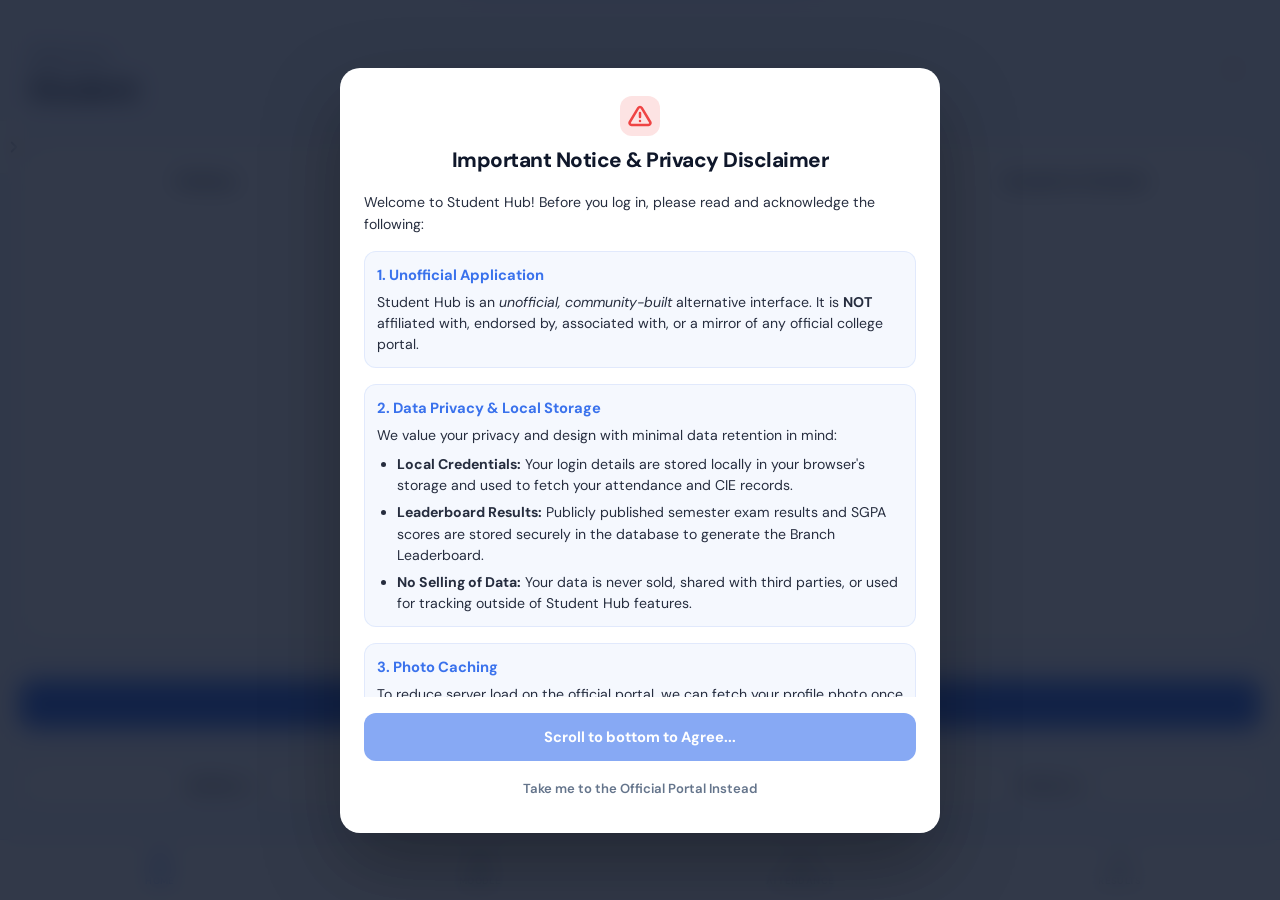
==== commit 58c00038: "API Fixes" ====
--- a/attendance/index.html
+++ b/attendance/index.html
@@ -597,7 +597,7 @@
 </div>
 
 <script type="module">
-  import { initAttendance, flipCard, switchTab, fetchSgpa, openAttModal, closeAttModal, menuSwitchSem } from '../js/attendance.js';
+  import { initAttendance, flipCard, switchTab, fetchSgpa, showAttendanceDetail, closeAttModal, menuSwitchSem } from '../js/attendance.js';
   import { toggleCeDd, pickCeIdType, openCredsEditor, closeCredsEditor, saveCredsEditor, confirmLogout, closeLogoutConfirm, executeLogout, toggleTheme, toggleDrawer } from '../js/shared.js';
 
   document.addEventListener('DOMContentLoaded', initAttendance);
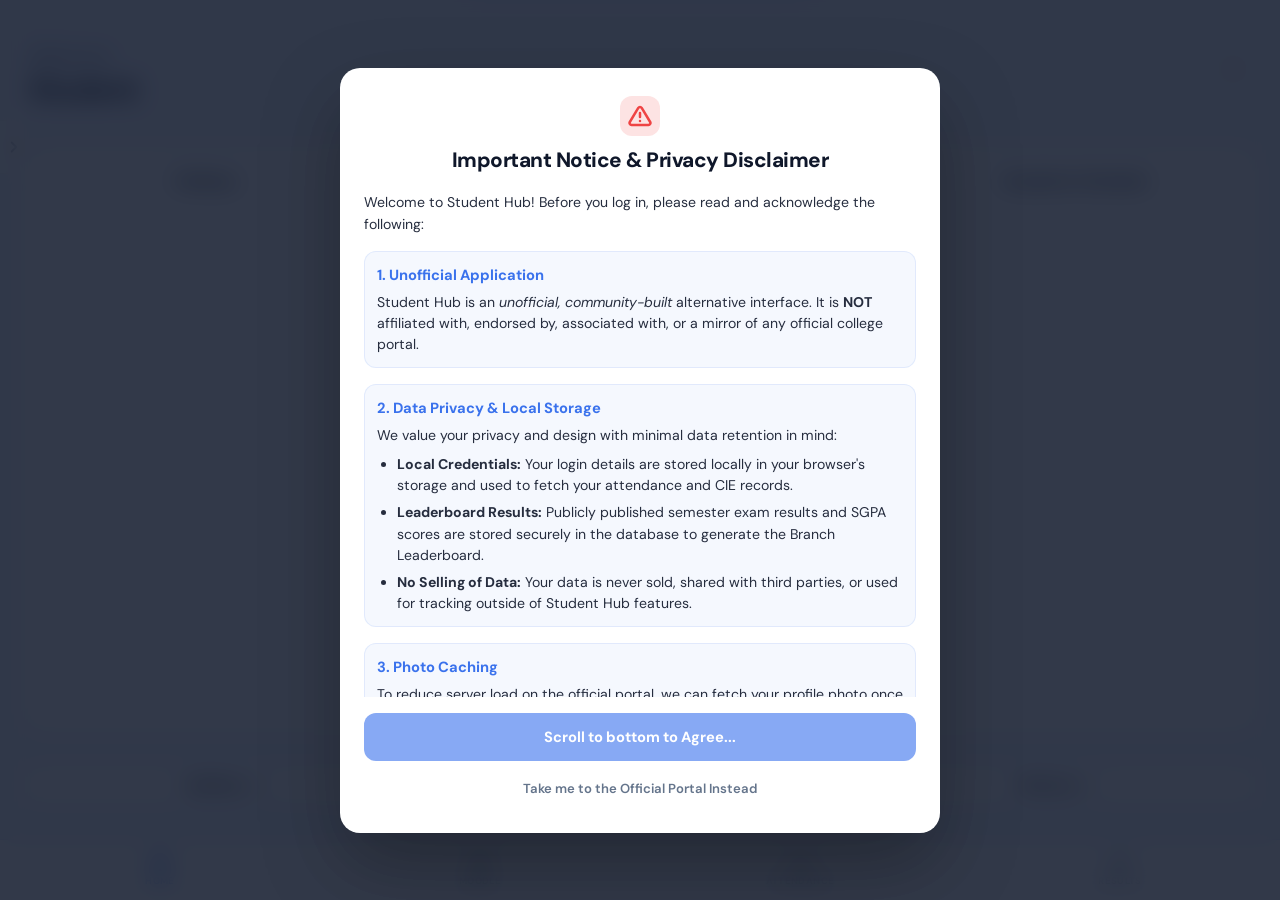
==== commit fe4c957b: "Some Other Fixes" ====
--- a/attendance/index.html
+++ b/attendance/index.html
@@ -337,6 +337,31 @@
     .att-tbl tr:last-child td{border-bottom:none}
     .att-tbl .mono{font-family:'DM Mono',monospace}
     .att-tbl th,.att-tbl td{text-align:center;}
+
+    /* Suggestions & Toast */
+    .sug-toast { position: fixed; top: -80px; left: 50%; transform: translateX(-50%); z-index: 10000; background: var(--surface); border: 1.5px solid var(--border); border-radius: 16px; padding: 12px 16px; display: flex; align-items: center; gap: 12px; box-shadow: 0 8px 32px rgba(0,0,0,0.12); cursor: pointer; transition: top 0.4s cubic-bezier(0.34, 1.56, 0.64, 1); width: min(360px, calc(100% - 32px)); }
+    .sug-toast.show { top: 16px; }
+    [data-theme=dark] .sug-toast { box-shadow: 0 8px 32px rgba(0,0,0,0.4); }
+    .sug-toast-icon { width: 36px; height: 36px; border-radius: 10px; background: rgba(37,99,235,0.1); color: var(--accent); display: flex; align-items: center; justify-content: center; flex-shrink: 0; }
+    [data-theme=dark] .sug-toast-icon { background: rgba(37,99,235,0.2); }
+    .sug-toast-text { flex: 1; font-size: 0.85rem; font-weight: 600; color: var(--text); }
+    .sug-toast-close { background: none; border: none; color: var(--muted); cursor: pointer; padding: 4px; display: flex; align-items: center; }
+    .sug-toast-close:hover { color: var(--text); }
+
+    .sug-tab-bar { display: flex; border-bottom: 1.5px solid var(--border); background: var(--bg); border-radius: 20px 20px 0 0; overflow: hidden; }
+    .sug-tab-btn { flex: 1; padding: 14px 16px; border: none; background: transparent; color: var(--muted); font-family: 'DM Sans', sans-serif; font-size: 0.85rem; font-weight: 700; cursor: pointer; transition: all 0.2s; position: relative; display: flex; align-items: center; justify-content: center; gap: 6px; }
+    .sug-tab-btn.active { color: var(--accent); }
+    .sug-tab-btn.active::after { content: ''; position: absolute; bottom: -1.5px; left: 16px; right: 16px; height: 2.5px; background: var(--accent); border-radius: 2px; }
+    .sug-tab-dot { width: 7px; height: 7px; border-radius: 50%; background: #ef4444; display: inline-block; }
+    .sug-history-card { padding: 14px; background: var(--bg); border-radius: 12px; margin-bottom: 10px; border: 1px solid var(--border); }
+    .sug-history-card:last-child { margin-bottom: 0; }
+    .sug-history-text { font-size: 0.85rem; line-height: 1.5; color: var(--text); margin-bottom: 8px; white-space: pre-wrap; }
+    .sug-history-date { font-size: 0.7rem; color: var(--muted); }
+    .sug-history-reply { margin-top: 10px; padding: 10px 12px; background: var(--surface); border-radius: 10px; border-left: 3px solid var(--accent); }
+    .sug-history-reply-label { font-size: 0.65rem; font-weight: 700; text-transform: uppercase; letter-spacing: 0.05em; color: var(--accent); margin-bottom: 4px; }
+    .sug-history-reply-text { font-size: 0.82rem; line-height: 1.5; color: var(--text); white-space: pre-wrap; }
+    .sug-history-pending { margin-top: 8px; font-size: 0.72rem; color: var(--muted); font-weight: 600; font-style: italic; }
+    .sug-history-empty { text-align: center; padding: 32px 0; color: var(--muted); font-size: 0.85rem; }
   </style>
 </head>
 <body>
@@ -351,9 +376,11 @@
     <div class="flip-inner" id="flip-inner">
       <div class="card-face">
         <div class="stu-main-row">
-          <div class="photo-wrap" id="stu-photo-wrap">
-            <div class="photo-skel" id="stu-photo-skel">👤</div>
-            <img class="student-photo" id="stu-photo-img" src="" alt="Student Photo" onload="this.classList.add('loaded')" onerror="this.style.display='none'"/>
+          <div id="photo-slot">
+            <div class="photo-wrap" id="stu-photo-wrap">
+              <div class="photo-skel" id="stu-photo-skel">👤</div>
+              <img class="student-photo" id="stu-photo-img" src="" alt="Student Photo" onload="this.classList.add('loaded')" onerror="this.style.display='none'"/>
+            </div>
           </div>
           <div class="stu-info">
             <h2 style="display: flex; align-items: center; gap: 8px;" id="stu-name-el">Loading...</h2>
@@ -519,6 +546,59 @@
   </div>
 </div>
 
+<!-- Suggestion Reply Toast -->
+<div id="sug-toast" class="sug-toast" onclick="openSugModal('history'); closeSugToast();">
+  <div class="sug-toast-icon">
+    <svg width="20" height="20" viewBox="0 0 24 24" fill="none" stroke="currentColor" stroke-width="2.2" stroke-linecap="round" stroke-linejoin="round">
+      <path d="M21 11.5a8.38 8.38 0 0 1-.9 3.8 8.5 8.5 0 0 1-7.6 4.7 8.38 8.38 0 0 1-3.8-.9L3 21l1.9-5.7a8.38 8.38 0 0 1-.9-3.8 8.5 8.5 0 0 1 4.7-7.6 8.38 8.38 0 0 1 3.8-.9h.5a8.48 8.48 0 0 1 8 8v.5z"/>
+    </svg>
+  </div>
+  <div class="sug-toast-text"><span id="sug-toast-msg">You have new replies!</span></div>
+  <button class="sug-toast-close" onclick="event.stopPropagation(); closeSugToast();">
+    <svg width="16" height="16" viewBox="0 0 24 24" fill="none" stroke="currentColor" stroke-width="2.5" stroke-linecap="round" stroke-linejoin="round"><line x1="18" y1="6" x2="6" y2="18"/><line x1="6" y1="6" x2="18" y2="18"/></svg>
+  </button>
+</div>
+
+<!-- Suggestions Modal -->
+<div id="sug-modal" class="modal-overlay" onclick="if(event.target===this)closeSugModal()">
+  <div class="modal-card" style="width: min(420px, 100%); text-align: left; padding: 0; overflow: hidden;">
+    <!-- Tab bar -->
+    <div class="sug-tab-bar">
+      <button class="sug-tab-btn active" data-tab="send" onclick="switchSugTab('send')">Send Feedback</button>
+      <button class="sug-tab-btn" data-tab="history" onclick="switchSugTab('history')">My Suggestions <span class="sug-tab-dot" id="sug-unread-dot" style="display:none;"></span></button>
+    </div>
+    
+    <!-- Send Tab -->
+    <div id="sug-tab-send" style="padding: 20px 24px 24px;">
+      <div id="sug-modal-form">
+        <div style="font-size: 0.85rem; color: var(--muted); margin-bottom: 16px; font-weight: 500;">
+          Spotted a bug or have an idea to improve the Student Hub? Let me know!
+        </div>
+        <textarea id="sug-modal-text" class="s-input" style="height: 120px; resize: none; padding: 12px; margin-bottom: 16px;" placeholder="What's on your mind?"></textarea>
+        <div class="modal-actions" style="display: flex; gap: 8px;">
+          <button class="modal-btn modal-btn-cancel" onclick="closeSugModal()">Cancel</button>
+          <button id="sug-modal-submit" class="modal-btn modal-btn-save" style="flex:1;" onclick="submitSugModal()">Submit</button>
+        </div>
+      </div>
+      <div id="sug-modal-success" style="display: none; text-align: center; padding: 10px 0 0;">
+        <div style="color: #10b981; margin-bottom: 12px;">
+          <svg width="48" height="48" viewBox="0 0 24 24" fill="none" stroke="currentColor" stroke-width="2.5" stroke-linecap="round" stroke-linejoin="round"><path d="M22 11.08V12a10 10 0 1 1-5.93-9.14"/><polyline points="22 4 12 14.01 9 11.01"/></svg>
+        </div>
+        <div style="font-size: 1.1rem; font-weight: 800; margin-bottom: 6px;">Thank You!</div>
+        <div style="font-size: 0.85rem; color: var(--muted); margin-bottom: 20px;">Your feedback helps us improve.</div>
+        <button class="modal-btn modal-btn-cancel" style="width:100%;" onclick="closeSugModal()">Close</button>
+      </div>
+    </div>
+    
+    <!-- History Tab -->
+    <div id="sug-tab-history" style="display: none; padding: 16px 20px 20px; max-height: 65vh; overflow-y: auto;">
+      <div id="sug-history-list">
+        <div style="text-align:center; padding: 32px 0; color: var(--muted); font-size: 0.85rem;">Loading...</div>
+      </div>
+    </div>
+  </div>
+</div>
+
 <!-- DRAWER MENU -->
 <button class="drawer-pull-tab" onclick="toggleDrawer(true)" aria-label="Open Menu">
   <svg width="18" height="18" viewBox="0 0 24 24" fill="none" stroke="currentColor" stroke-width="2.5" stroke-linecap="round" stroke-linejoin="round">
@@ -598,7 +678,7 @@
 
 <script type="module">
   import { initAttendance, flipCard, switchTab, fetchSgpa, showAttendanceDetail, closeAttModal, menuSwitchSem } from '../js/attendance.js';
-  import { toggleCeDd, pickCeIdType, openCredsEditor, closeCredsEditor, saveCredsEditor, confirmLogout, closeLogoutConfirm, executeLogout, toggleTheme, toggleDrawer } from '../js/shared.js';
+  import { toggleCeDd, pickCeIdType, openCredsEditor, closeCredsEditor, saveCredsEditor, confirmLogout, closeLogoutConfirm, executeLogout, toggleTheme, toggleDrawer, openSugModal, closeSugModal, switchSugTab, submitSugModal, closeSugToast } from '../js/shared.js';
 
   document.addEventListener('DOMContentLoaded', initAttendance);
 </script>
